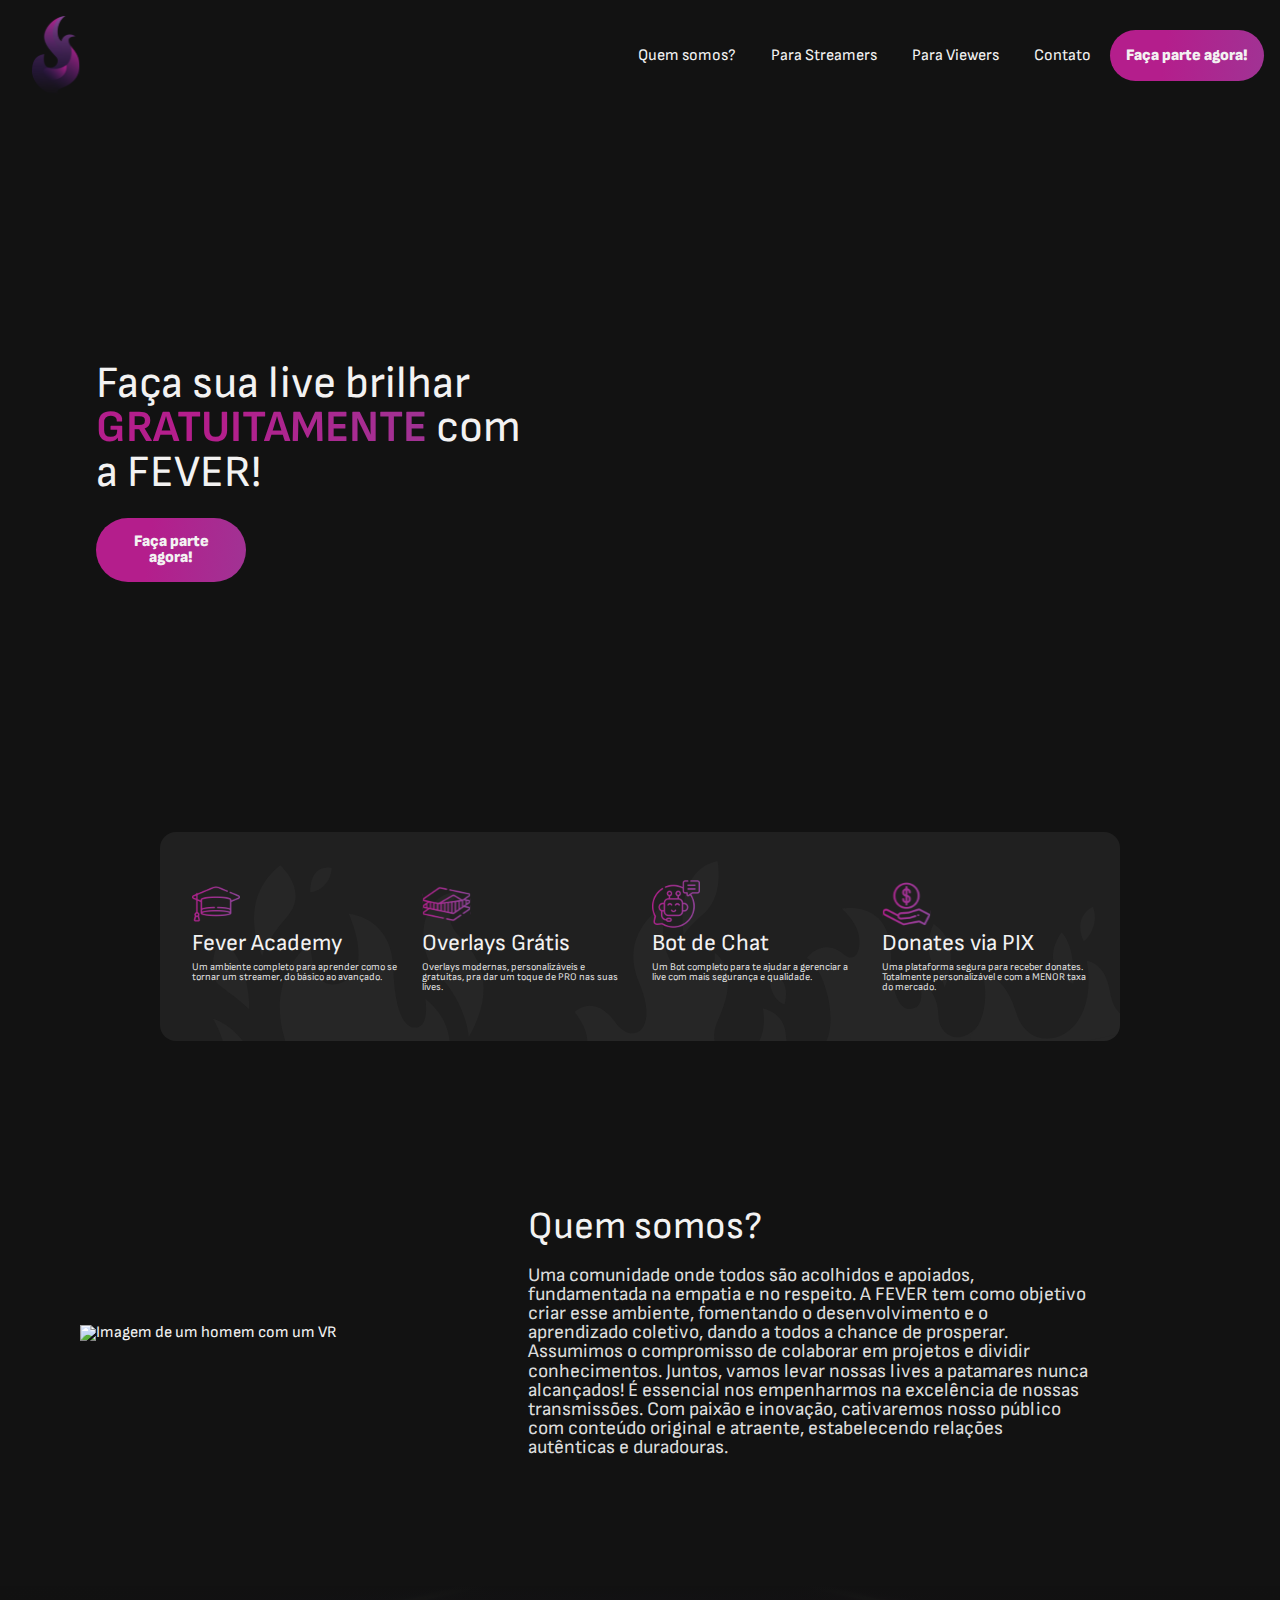
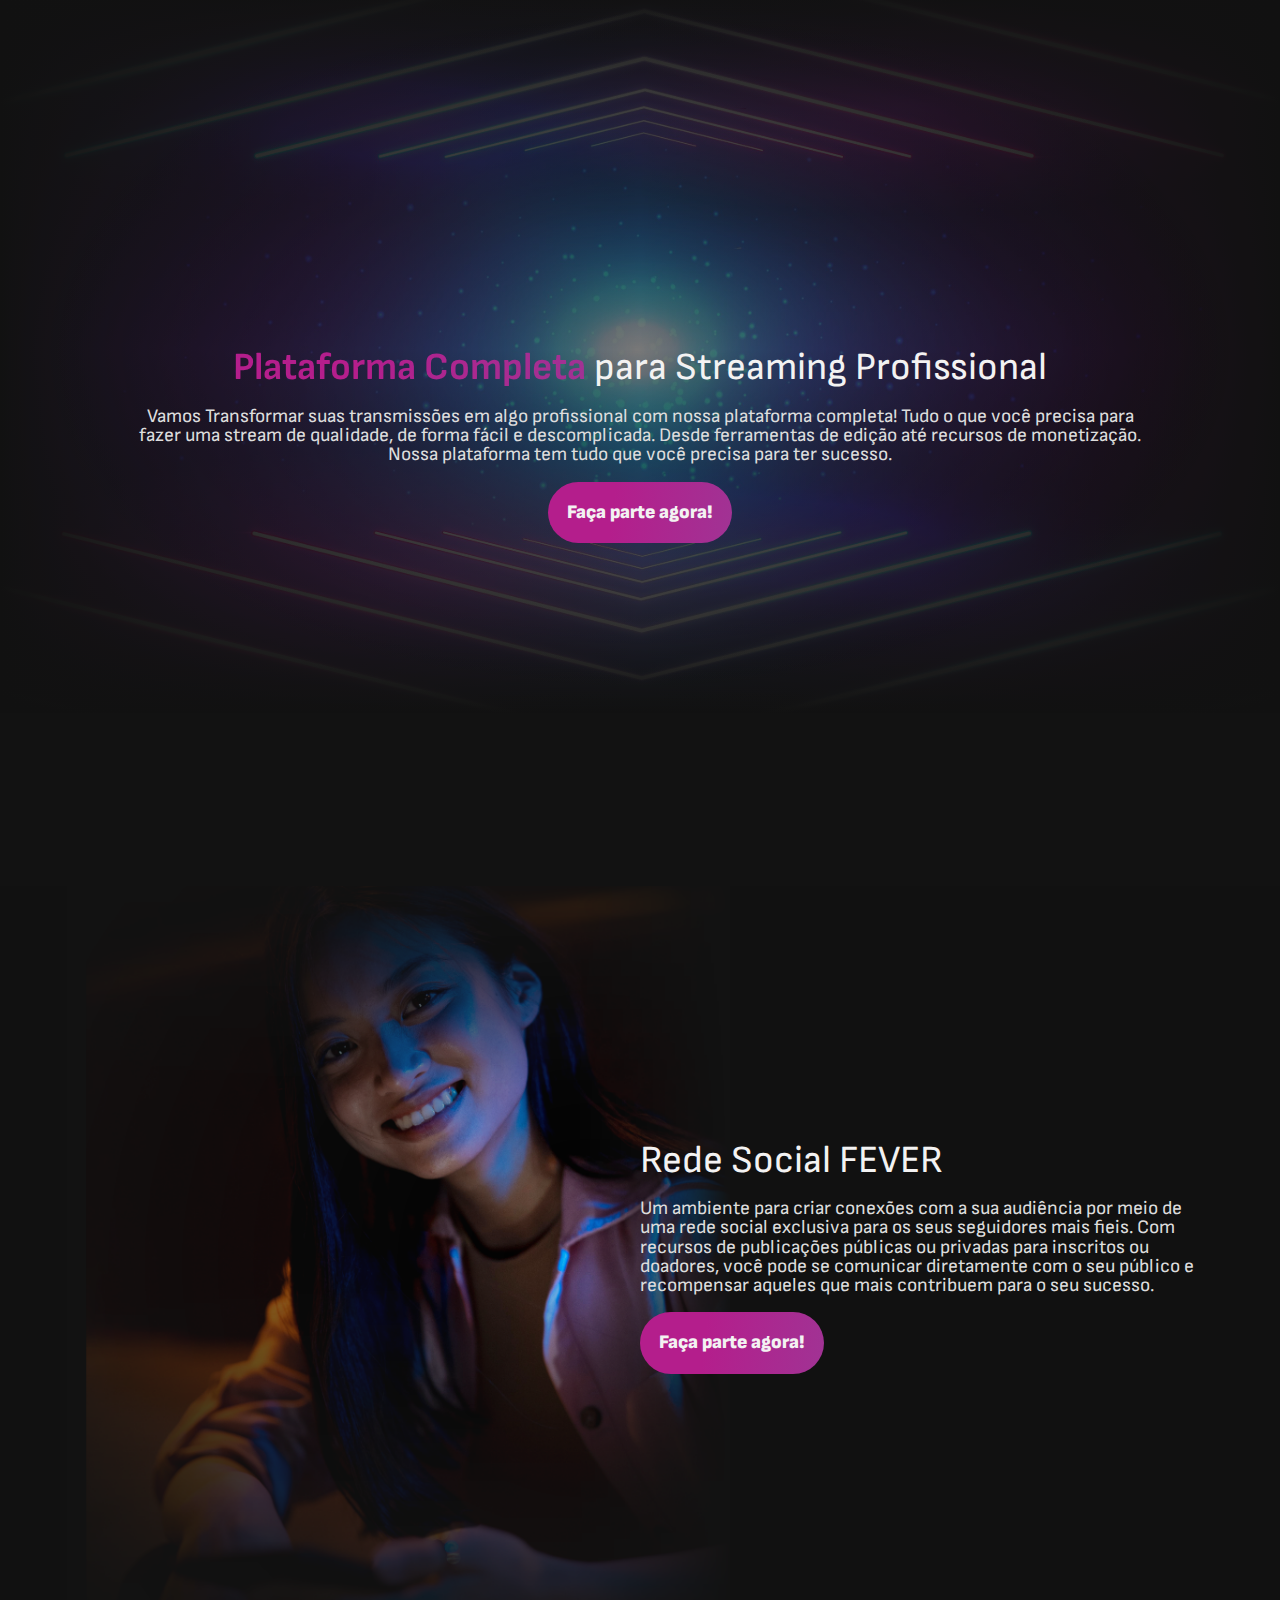
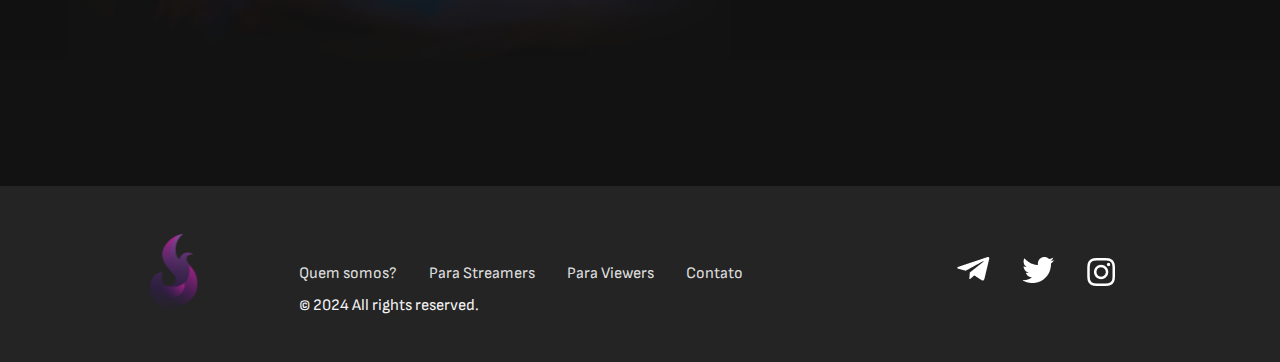
==== index.html @ 8111fde1 "Primeiros passos do projeto" ====
<!DOCTYPE html>
<html lang="pt-br">
<head>
    <meta charset="UTF-8">
    <meta name="viewport" content="width=device-width, initial-scale=1.0">
    <title>Fever</title>
    <link rel="icon" href="assets/images/fever_icon.svg" type="image/svg+xml">
    <link rel="shortcut icon" href="assets/images/fever_icon.svg" type="image/svg+xml">

    <link rel="stylesheet" href="styles/reset.css">
    <link rel="stylesheet" href="styles/styles.css">

</head>
<body>
    <header class="header">
        <div class="header__topo">
            <img class="header__imagem" src="assets/images/fever_icon.svg" alt="Icone da Fever">
            <div>
                <a href="#" class="header__link">Quem somos?</a>
                <a href="#" class="header__link">Para Streamers</a>
                <a href="#" class="header__link">Para Viewers</a>
                <a href="#" class="header__link">Contato</a>
                <a href="#" class="header__link link__botao">Faça parte agora!</a>
            </div>
        </div>
        <div class="titulo__link">
            <h1 class="header__titulo">Faça sua live brilhar <strong class="texto__degrade">GRATUITAMENTE</strong> com a FEVER!</h1>
            <a class="link__pagina link__botao" href="#">Faça parte agora!</a>
        </div>
        <section>
            <ul class="lista__vantagens">
                <li class="lista__item">
                    <img src="assets/images/icon_academy.svg" alt="Icone de um capelo">
                    <h2 class="lista__item__titulo">Fever Academy</h2>
                    <p class="lista__paragrafo">Um ambiente completo para aprender como se tornar um streamer, do básico ao avançado.</p>
                </li>
                <li class="lista__item">
                    <img src="assets/images/icon_overlays.svg" alt="Icone de Overlays">
                    <h2 class="lista__item__titulo">Overlays Grátis</h2>
                    <p class="lista__paragrafo">Overlays modernas, personalizáveis e gratuitas, pra dar um toque de PRO nas suas lives.</p>
                </li>
                <li class="lista__item">
                    <img src="assets/images/icon_chatbot.svg" alt="Icone de Bot de Chat">
                    <h2 class="lista__item__titulo">Bot de Chat</h2>
                    <p class="lista__paragrafo">Um Bot completo para te ajudar a gerenciar a live com mais segurança e qualidade.</p>
                </li>
                <li class="lista__item">
                    <img src="assets/images/icon_donates.svg" alt="Icone de Donates">
                    <h2 class="lista__item__titulo">Donates via PIX</h2>
                    <p class="lista__paragrafo">Uma plataforma segura para receber donates. Totalmente personalizável e com a MENOR taxa do mercado.</p>
                </li>
            </ul>
        </section>
    </header>

    <section class="about">

    
        <img class="about__img" src="assets/images/background_about_us.svg" alt="Imagem de um homem com um VR">
        
        <div class="about__container">
            <h2 class="about__titulo">Quem somos?</h2>
            <p class="about__texto">Uma comunidade onde todos são acolhidos e apoiados, fundamentada na empatia e no respeito. A FEVER tem como objetivo criar esse ambiente, fomentando o desenvolvimento e o aprendizado coletivo, dando a todos a chance de prosperar. Assumimos o compromisso de colaborar em projetos e dividir conhecimentos. Juntos, vamos levar nossas lives a patamares nunca alcançados! É essencial nos empenharmos na excelência de nossas transmissões. Com paixão e inovação, cativaremos nosso público com conteúdo original e atraente, estabelecendo relações autênticas e duradouras.</p>
        </div>

    </section>

    <section class="plataforma">
        <div class="plataforma__container">
            <h2 class="plataforma__titulo"><strong class="texto__degrade">Plataforma Completa</strong> para Streaming Profissional</h2>
            <p class="plataforma__texto">Vamos Transformar suas transmissões em algo profissional com nossa plataforma completa! Tudo o que você precisa para fazer uma stream de qualidade, de forma fácil e descomplicada. Desde ferramentas de edição até recursos de monetização. Nossa plataforma tem tudo que você precisa para ter sucesso.</p>
            <a href="#" class="plataforma__link link__botao">Faça parte agora!</a>    
        </div>
    </section>

    <section class="social">
        <div class="social__container">
            <h2 class="social__titulo">Rede Social FEVER</h2>
            <p class="social__texto">Um ambiente para criar conexões com a sua audiência por meio de uma rede social exclusiva para os seus seguidores mais fieis. Com recursos de publicações públicas ou privadas para inscritos ou doadores, você pode se comunicar diretamente com o seu público e recompensar aqueles que mais contribuem para o seu sucesso.</p>
            <a class="social__link link__botao" href="#">Faça parte agora!</a>
        </div>
    </section>

    <footer class="footer">
        <img class="footer__logo" src="assets/images/fever_icon.svg" alt="Logo da Fever">
        <div class="footer__links">
            <ul class="footer_lista">
                <li class="footer__lista__item">
                    <a class="footer__link" href="#">Quem somos?</a>
                </li>
                <li class="footer__lista__item">
                    <a class="footer__link" href="#">Para Streamers</a>
                </li>
                <li class="footer__lista__item">
                    <a class="footer__link" href="#">Para Viewers</a>
                </li>
                <li class="footer__lista__item">
                    <a class="footer__link" href="#">Contato</a>
                </li>
            </ul>
            <p>© 2024 All rights reserved.</p>
        </div>

        <ul class="footer__lista__icones">
            <li>
                <a class="footer__icones" href="#">
                    <img src="assets/images/icon_mensagem.png" alt="Icone de Mensagem">
                </a>
            </li>
            <li>
                <a class="footer__icones" href="#">
                    <img src="assets/images/icon_twitter.png" alt="Icone do Twitter">
                </a>
            </li>
            <li>
                <a class="footer__icones" href="#">
                    <img src="assets/images/icon_instagram.png" alt="Icone do Instagram">
                </a>
            </li>
        </ul>
        
    </footer>

</body>
</html>
---- styles/styles.css ----
@import url('https://fonts.googleapis.com/css2?family=Sarala:wght@400;700&family=Sofia+Sans:ital,wght@0,1..1000;1,1..1000&display=swap');

@import url(header.css);
@import url(about.css);
@import url(plataforma.css);
@import url(social.css);
@import url(footer.css);

:root {
    --background-color: #121212;
    --background-secundario: #202020;
    --background-footer: #242424;
    --cor-degrade: linear-gradient(97.54deg, #B41E8C 35.49%, #8D489C 165.37%);
    --cor-degrade-inverso: linear-gradient(97.54deg, #8D489C 35.49%, #B41E8C 165.37%);

    --font-principal: "Sofia Sans", sans-serif;
    --font-color-primaria: #f3f2f2;
    --font-color-secundaria: #dddddd;
}

body {
    background-color: var(--background-color);
    font-family: var(--font-principal);
    color: var(--font-color-primaria);
}
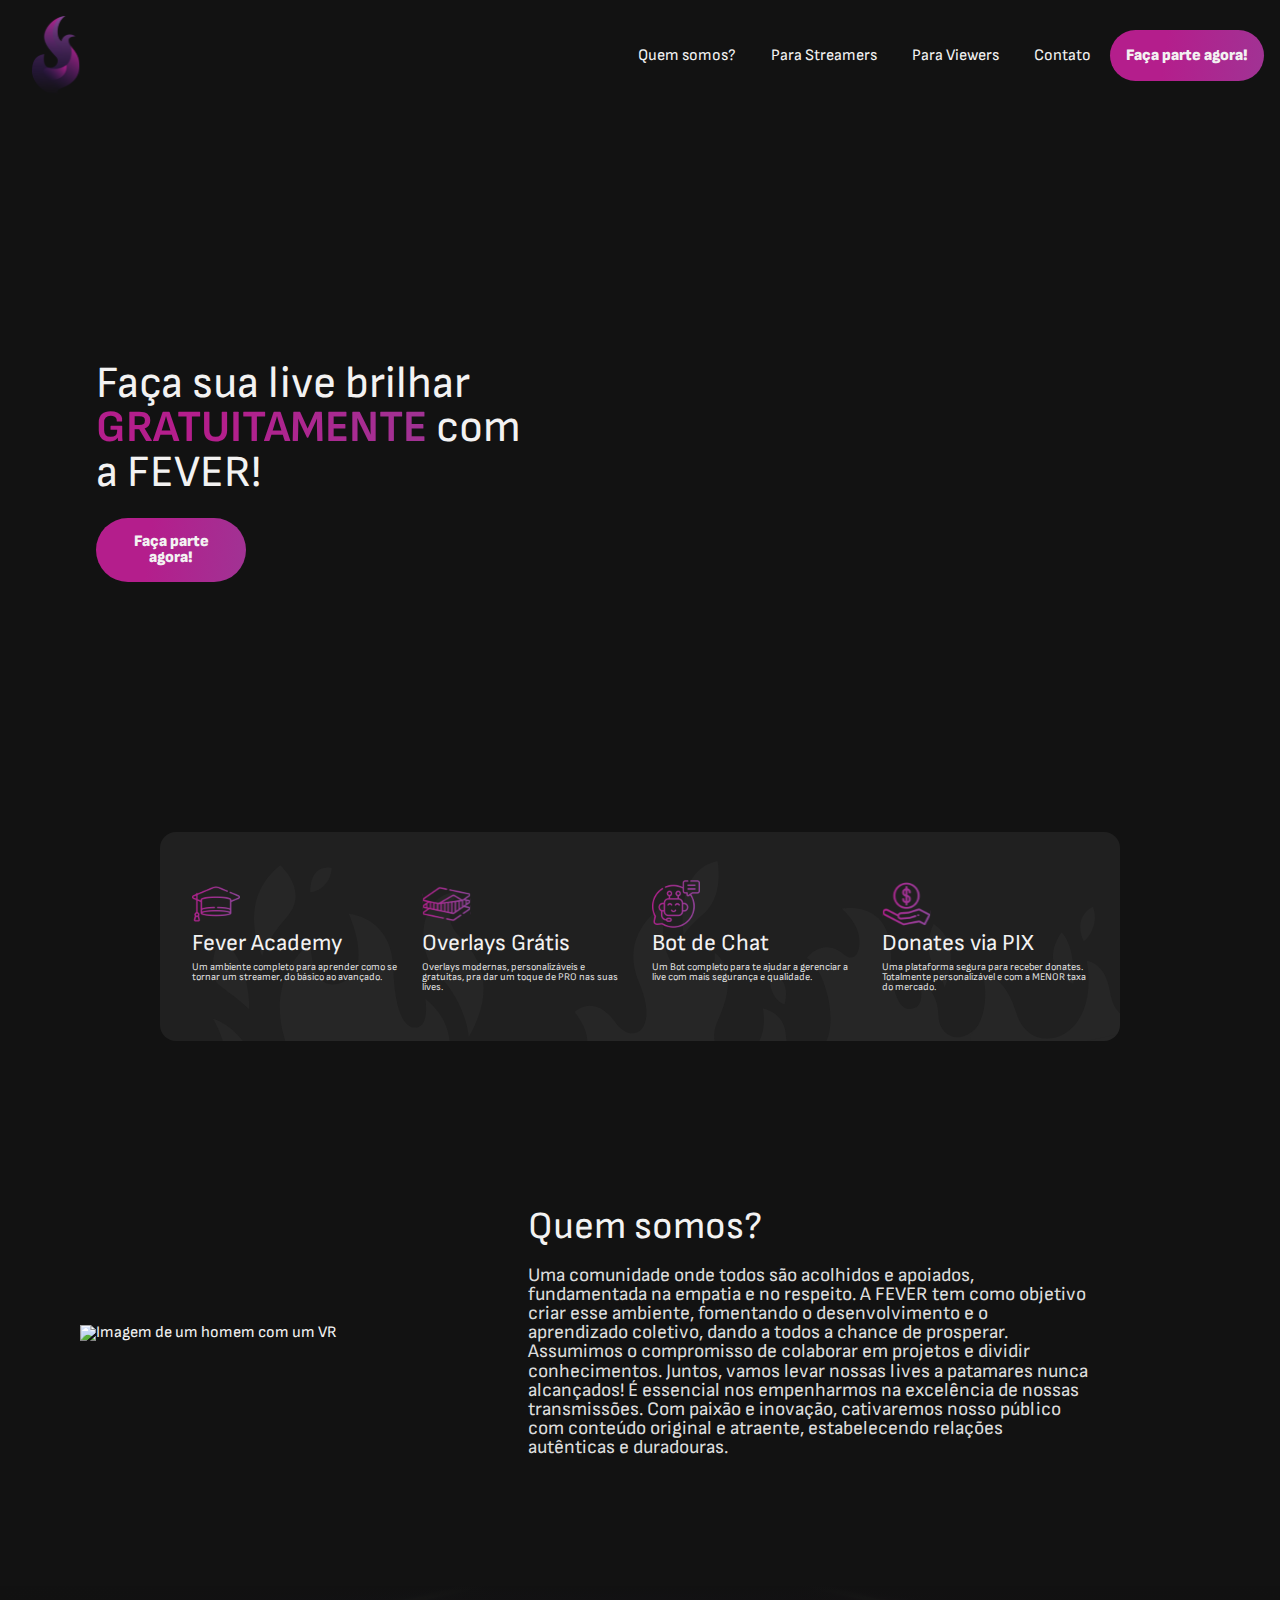
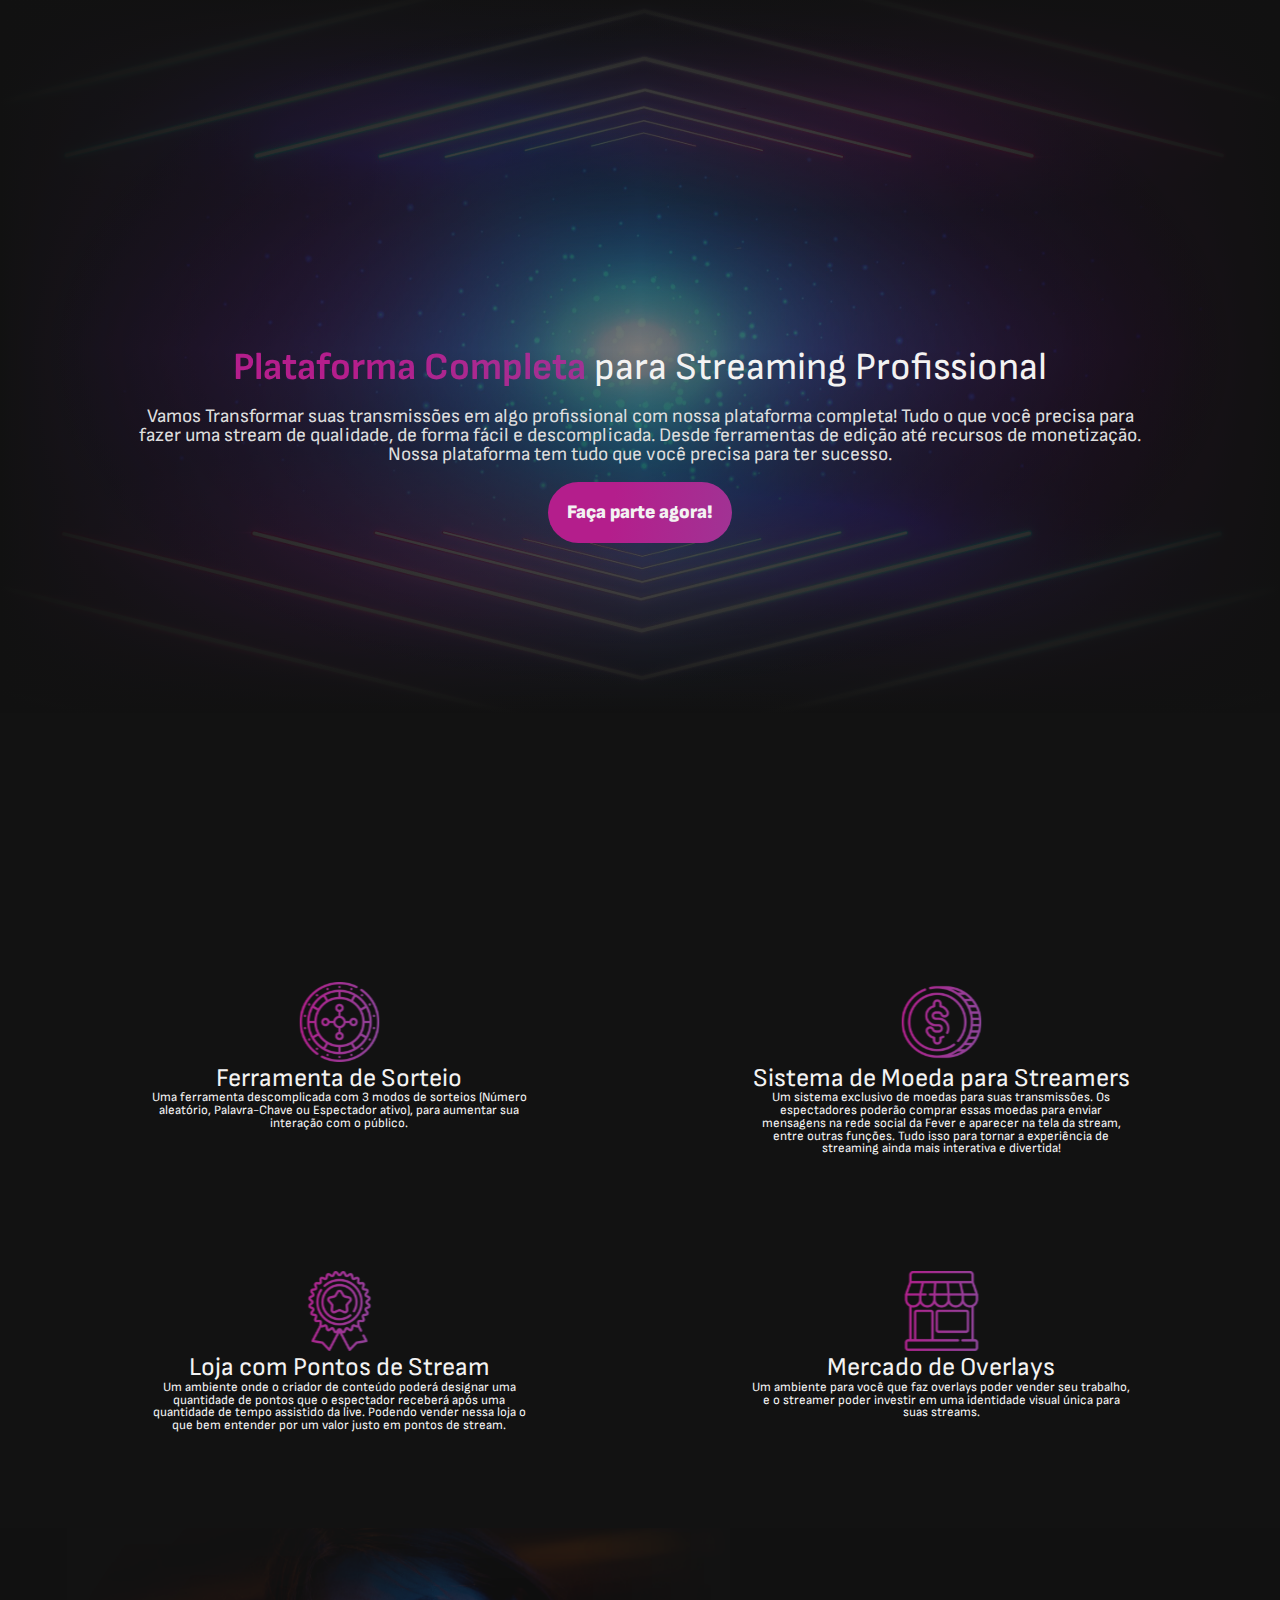
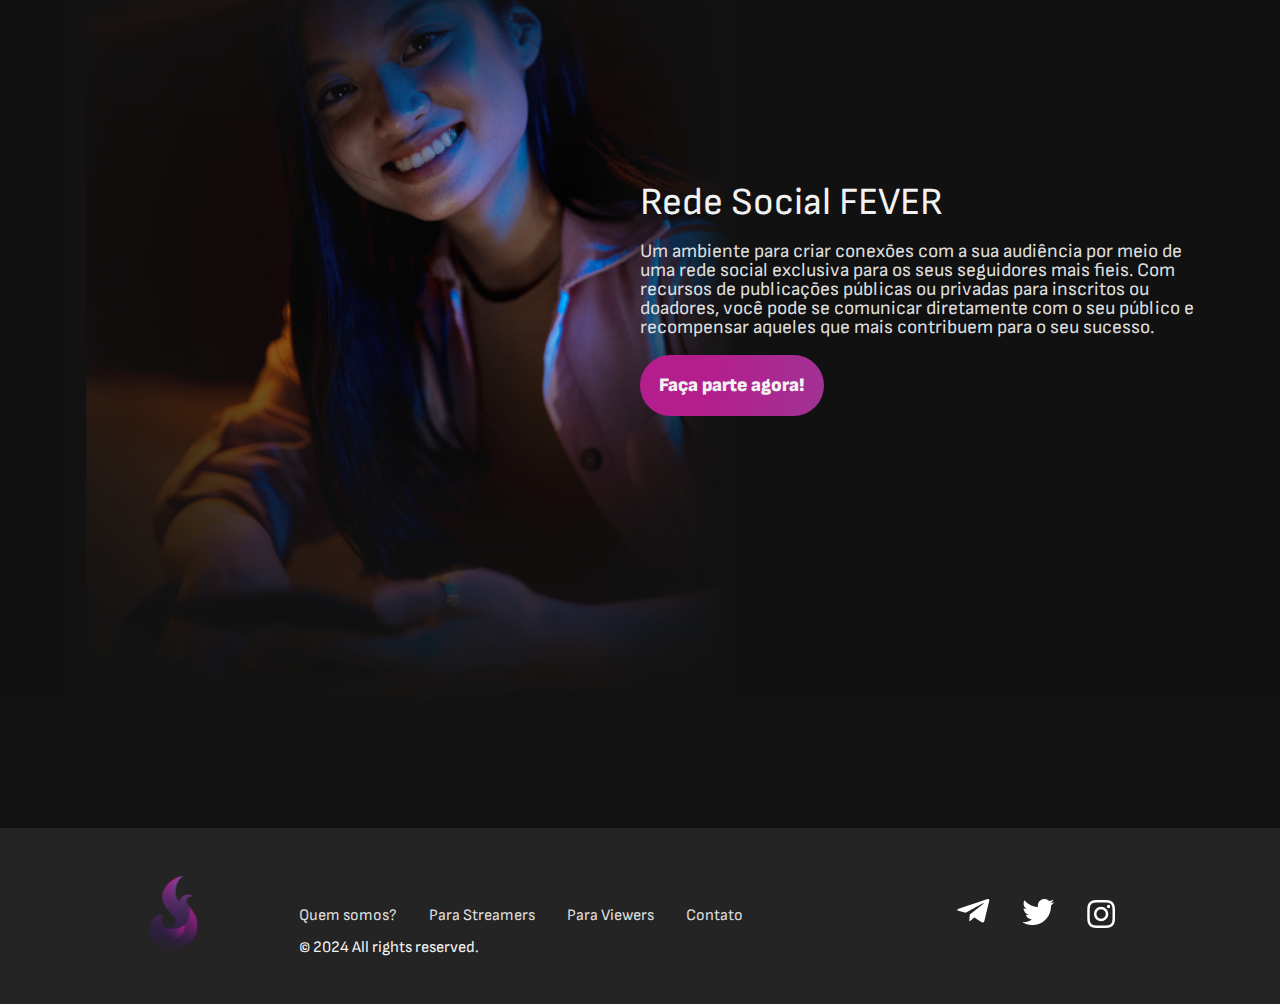
==== commit e98d06db: "ferramentas inicial" ====
--- a/index.html
+++ b/index.html
@@ -73,6 +73,31 @@
         </div>
     </section>
 
+    <section class="ferramentas">
+        <ul class="ferramentas__lista">
+            <li class="ferramentas__lista__item">
+                <img src="assets/images/icon_sorteio.svg" alt="Icone de sorteio">
+                <h2>Ferramenta de Sorteio</h2>
+                <p>Uma ferramenta descomplicada com 3 modos de sorteios (Número aleatório, Palavra-Chave ou Espectador ativo), para aumentar sua interação com o público.</p>
+            </li>
+            <li class="ferramentas__lista__item">
+                <img src="assets/images/icon_moeda.svg" alt="Icode de moeda">
+                <h2>Sistema de Moeda para Streamers</h2>
+                <p>Um sistema exclusivo de moedas para suas transmissões. Os espectadores poderão comprar essas moedas para enviar mensagens na rede social da Fever e aparecer na tela da stream, entre outras funções. Tudo isso para tornar a experiência de streaming ainda mais interativa e divertida!</p>
+            </li>
+            <li class="ferramentas__lista__item">
+                <img src="assets/images/icon_loja_pontos.svg" alt="Icone loja de pontos">
+                <h2>Loja com Pontos de Stream</h2>
+                <p>Um ambiente onde o criador de conteúdo poderá designar uma quantidade de pontos que o espectador receberá após uma quantidade de tempo assistido da live. Podendo vender nessa loja o que bem entender por um valor justo em pontos de stream.</p>
+            </li>
+            <li class="ferramentas__lista__item">
+                <img src="assets/images/icon_mercado_overlays.svg" alt="Icone de mercado">
+                <h2>Mercado de Overlays</h2>
+                <p>Um ambiente para você que faz overlays poder vender seu trabalho, e o streamer poder investir em uma identidade visual única para suas streams.</p>
+            </li>
+        </ul>
+    </section>
+
     <section class="social">
         <div class="social__container">
             <h2 class="social__titulo">Rede Social FEVER</h2>
--- a/styles/styles.css
+++ b/styles/styles.css
@@ -5,6 +5,7 @@
 @import url(plataforma.css);
 @import url(social.css);
 @import url(footer.css);
+@import url(ferramentas.css);
 
 :root {
     --background-color: #121212;
